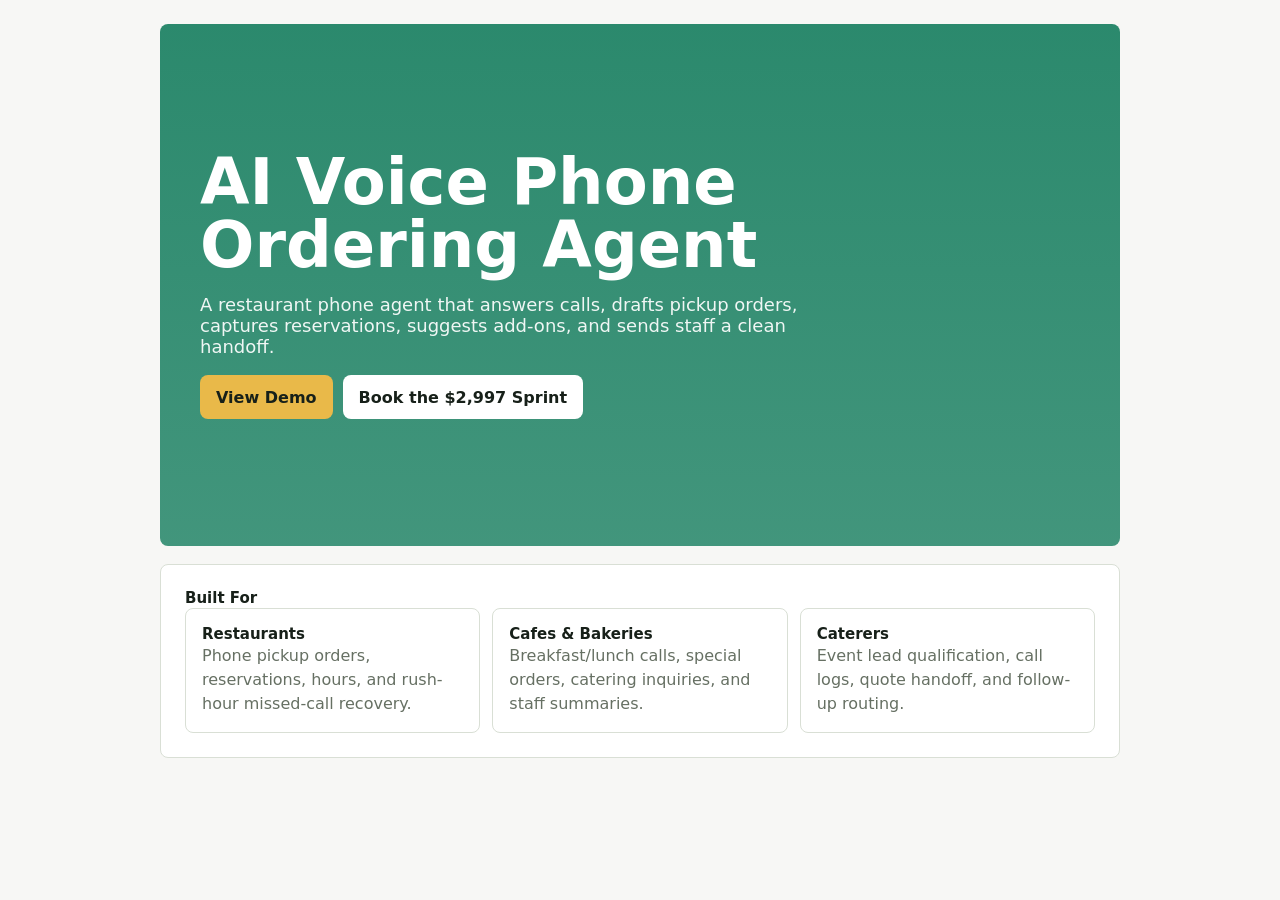
==== index.html @ 34880f33 "Launch AI voice phone ordering kit" ====
<!doctype html>
<html lang="en">
  <head>
    <meta charset="utf-8">
    <meta name="viewport" content="width=device-width, initial-scale=1">
    <title>AI Voice Phone Ordering Agent</title>
    <link rel="stylesheet" href="demo/styles.css">
    <style>
      .landing {
        max-width: 960px;
        margin: 0 auto;
        display: grid;
        gap: 18px;
      }

      .hero {
        min-height: 58vh;
        display: grid;
        align-content: center;
        gap: 18px;
        padding: 40px;
        border-radius: 8px;
        background:
          linear-gradient(rgba(15, 122, 90, 0.88), rgba(15, 122, 90, 0.78)),
          url("https://images.unsplash.com/photo-1555396273-367ea4eb4db5?auto=format&fit=crop&w=1800&q=80");
        background-size: cover;
        background-position: center;
        color: white;
      }

      .hero h1 {
        max-width: 760px;
        font-size: clamp(34px, 6vw, 64px);
        line-height: 0.98;
      }

      .hero p {
        max-width: 640px;
        color: rgba(255, 255, 255, 0.92);
        font-size: 18px;
      }

      .cta-row {
        display: flex;
        flex-wrap: wrap;
        gap: 10px;
      }

      .cta {
        display: inline-flex;
        min-height: 44px;
        align-items: center;
        justify-content: center;
        border-radius: 8px;
        padding: 0 16px;
        background: var(--yellow);
        color: var(--ink);
        font-weight: 800;
        text-decoration: none;
      }

      .cta.secondary {
        background: white;
      }

      .section {
        background: white;
        border: 1px solid var(--line);
        border-radius: 8px;
        padding: 24px;
      }

      .section-grid {
        display: grid;
        grid-template-columns: repeat(3, 1fr);
        gap: 12px;
      }

      .section-grid div {
        border: 1px solid var(--line);
        border-radius: 8px;
        padding: 16px;
      }

      .section p,
      .section li {
        color: var(--muted);
        line-height: 1.5;
      }

      @media (max-width: 760px) {
        .hero {
          padding: 28px;
        }

        .section-grid {
          grid-template-columns: 1fr;
        }
      }
    </style>
  </head>
  <body>
    <main class="app-shell">
      <div class="landing">
        <section class="hero">
          <h1>AI Voice Phone Ordering Agent</h1>
          <p>A restaurant phone agent that answers calls, drafts pickup orders, captures reservations, suggests add-ons, and sends staff a clean handoff.</p>
          <div class="cta-row">
            <a class="cta" href="demo/index.html">View Demo</a>
            <a class="cta secondary" href="https://buy.stripe.com/cNi7sLbmIe1E9G135V3sI0F">Book the $2,997 Sprint</a>
          </div>
        </section>

        <section class="section">
          <h2>Built For</h2>
          <div class="section-grid">
            <div>
              <h2>Restaurants</h2>
              <p>Phone pickup orders, reservations, hours, and rush-hour missed-call recovery.</p>
            </div>
            <div>
              <h2>Cafes & Bakeries</h2>
              <p>Breakfast/lunch calls, special orders, catering inquiries, and staff summaries.</p>
            </div>
            <div>
              <h2>Caterers</h2>
              <p>Event lead qualification, call logs, quote handoff, and follow-up routing.</p>
            </div>
          </div>
        </section>
      </div>
    </main>
  </body>
</html>
---- demo/styles.css ----
:root {
  color-scheme: light;
  --bg: #f7f7f5;
  --panel: #ffffff;
  --ink: #172019;
  --muted: #667063;
  --line: #d9dfd5;
  --green: #0f7a5a;
  --yellow: #e9b949;
  --red: #b84a3f;
  --shadow: 0 18px 60px rgba(23, 32, 25, 0.14);
}

* {
  box-sizing: border-box;
}

body {
  margin: 0;
  min-height: 100vh;
  font-family: Inter, ui-sans-serif, system-ui, -apple-system, BlinkMacSystemFont, "Segoe UI", sans-serif;
  background: var(--bg);
  color: var(--ink);
}

button,
input {
  font: inherit;
}

.app-shell {
  min-height: 100vh;
  padding: 24px;
}

.workspace {
  display: grid;
  grid-template-columns: minmax(250px, 320px) minmax(320px, 480px) minmax(250px, 320px);
  gap: 20px;
  max-width: 1200px;
  margin: 0 auto;
  align-items: stretch;
}

.panel,
.phone {
  background: var(--panel);
  border: 1px solid var(--line);
  border-radius: 8px;
  box-shadow: var(--shadow);
}

.panel {
  padding: 22px;
}

.brand-row {
  display: flex;
  gap: 14px;
  align-items: center;
}

.brand-mark {
  width: 48px;
  height: 48px;
  display: grid;
  place-items: center;
  border-radius: 8px;
  background: linear-gradient(135deg, var(--green), #0f5f42);
  color: white;
  font-weight: 800;
}

h1,
h2,
p {
  margin: 0;
}

h1 {
  font-size: 22px;
  line-height: 1.1;
}

h2 {
  font-size: 15px;
  line-height: 1.25;
}

.brand-row p,
.phone-header p,
.offer-box p,
.metric-grid p,
.menu-preview li,
.empty-state {
  color: var(--muted);
  font-size: 13px;
  line-height: 1.45;
}

.metric-grid {
  display: grid;
  grid-template-columns: repeat(3, 1fr);
  gap: 8px;
  margin: 24px 0;
}

.metric-grid div {
  border: 1px solid var(--line);
  border-radius: 8px;
  padding: 12px;
}

.metric-grid span {
  display: block;
  min-height: 24px;
  font-weight: 800;
  font-size: 18px;
}

.menu-preview ul {
  list-style: none;
  padding: 0;
  margin: 12px 0 0;
  display: grid;
  gap: 10px;
}

.menu-preview li {
  display: flex;
  justify-content: space-between;
  gap: 12px;
  border-bottom: 1px solid var(--line);
  padding-bottom: 8px;
}

.menu-preview strong {
  color: var(--ink);
  font-size: 13px;
}

.phone {
  min-height: 720px;
  display: grid;
  grid-template-rows: auto auto 1fr auto auto;
  overflow: hidden;
}

.phone-header {
  min-height: 72px;
  padding: 18px 20px;
  display: flex;
  align-items: center;
  gap: 12px;
  border-bottom: 1px solid var(--line);
  background: #fbfcfa;
}

.status-dot {
  width: 14px;
  height: 14px;
  border-radius: 50%;
  background: var(--green);
  box-shadow: 0 0 0 5px rgba(20, 136, 79, 0.14);
}

.call-meta {
  min-height: 44px;
  display: flex;
  justify-content: space-between;
  gap: 16px;
  align-items: center;
  padding: 10px 20px;
  border-bottom: 1px solid var(--line);
  color: var(--muted);
  font-size: 13px;
  text-transform: capitalize;
}

#call-timer {
  color: var(--ink);
  font-variant-numeric: tabular-nums;
  font-weight: 800;
}

.chat-log {
  padding: 20px;
  display: flex;
  flex-direction: column;
  gap: 12px;
  overflow: auto;
  background:
    linear-gradient(rgba(244, 246, 243, 0.92), rgba(244, 246, 243, 0.92)),
    repeating-linear-gradient(45deg, transparent 0 12px, rgba(20, 136, 79, 0.05) 12px 13px);
}

.message {
  max-width: 86%;
  border-radius: 8px;
  padding: 12px 14px;
  line-height: 1.45;
  font-size: 14px;
}

.message.customer {
  align-self: flex-end;
  background: var(--green);
  color: white;
}

.message.agent {
  align-self: flex-start;
  background: white;
  border: 1px solid var(--line);
}

.composer {
  display: grid;
  grid-template-columns: 1fr 44px;
  gap: 10px;
  padding: 14px;
  border-top: 1px solid var(--line);
}

.composer input {
  min-width: 0;
  border: 1px solid var(--line);
  border-radius: 8px;
  padding: 12px 14px;
}

.composer button {
  width: 44px;
  height: 44px;
  border: 0;
  border-radius: 8px;
  background: var(--green);
  color: white;
  cursor: pointer;
}

.composer svg {
  width: 20px;
  height: 20px;
  fill: currentColor;
}

.quick-actions {
  display: flex;
  gap: 8px;
  padding: 0 14px 14px;
}

.quick-actions button {
  min-height: 36px;
  flex: 1;
  border: 1px solid var(--line);
  border-radius: 8px;
  background: white;
  cursor: pointer;
  font-size: 13px;
}

.kitchen-panel {
  display: grid;
  grid-template-rows: auto 1fr auto auto;
  gap: 14px;
}

.kitchen-log {
  display: grid;
  gap: 10px;
  align-content: start;
}

.ticket {
  border-left: 4px solid var(--yellow);
  background: #fffaf0;
  border-radius: 8px;
  padding: 12px;
  color: var(--ink);
  font-size: 13px;
  line-height: 1.45;
}

.ticket.reservation {
  border-left-color: var(--green);
  background: #f0faf5;
}

.ticket.missed_call_recovery {
  border-left-color: var(--red);
  background: #fff5f3;
}

.offer-box {
  border: 1px solid var(--line);
  border-radius: 8px;
  padding: 14px;
  background: #fbfcfa;
}

.offer-box strong {
  display: block;
  color: var(--green);
  margin-bottom: 6px;
}

.sr-only {
  position: absolute;
  width: 1px;
  height: 1px;
  padding: 0;
  margin: -1px;
  overflow: hidden;
  clip: rect(0, 0, 0, 0);
  white-space: nowrap;
  border: 0;
}

@media (max-width: 980px) {
  .workspace {
    grid-template-columns: 1fr;
  }

  .phone {
    min-height: 640px;
  }
}

@media (max-width: 520px) {
  .app-shell {
    padding: 12px;
  }

  .metric-grid {
    grid-template-columns: 1fr;
  }

  .quick-actions {
    flex-direction: column;
  }
}
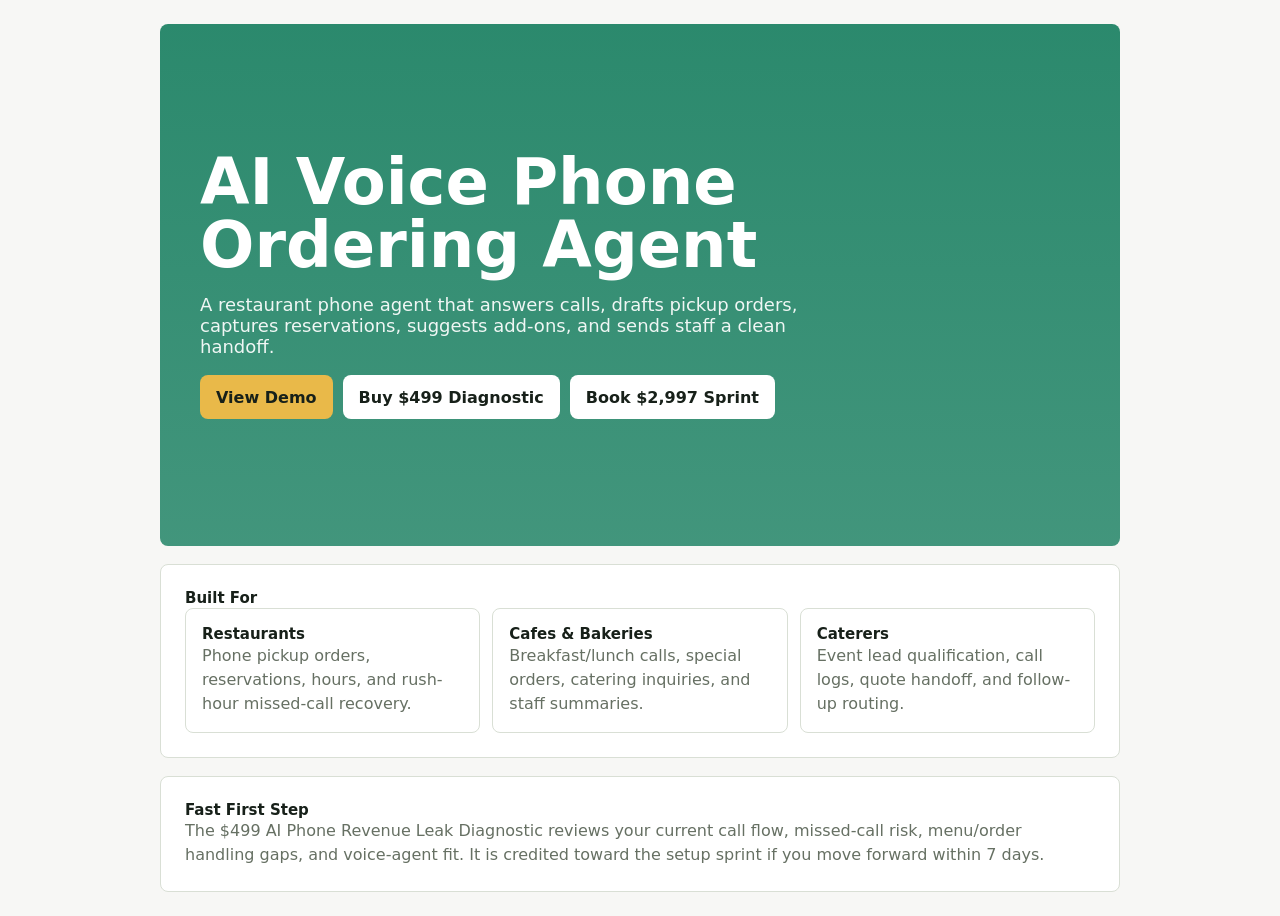
==== commit 5c66091c: "Send diagnostic outreach batch" ====
--- a/index.html
+++ b/index.html
@@ -107,7 +107,8 @@
           <p>A restaurant phone agent that answers calls, drafts pickup orders, captures reservations, suggests add-ons, and sends staff a clean handoff.</p>
           <div class="cta-row">
             <a class="cta" href="demo/index.html">View Demo</a>
-            <a class="cta secondary" href="https://buy.stripe.com/cNi7sLbmIe1E9G135V3sI0F">Book the $2,997 Sprint</a>
+            <a class="cta secondary" href="https://buy.stripe.com/8x2dR94Yk3n06tP7mb3sI0Q">Buy $499 Diagnostic</a>
+            <a class="cta secondary" href="https://buy.stripe.com/cNi7sLbmIe1E9G135V3sI0F">Book $2,997 Sprint</a>
           </div>
         </section>
 
@@ -128,6 +129,11 @@
             </div>
           </div>
         </section>
+
+        <section class="section">
+          <h2>Fast First Step</h2>
+          <p>The $499 AI Phone Revenue Leak Diagnostic reviews your current call flow, missed-call risk, menu/order handling gaps, and voice-agent fit. It is credited toward the setup sprint if you move forward within 7 days.</p>
+        </section>
       </div>
     </main>
   </body>
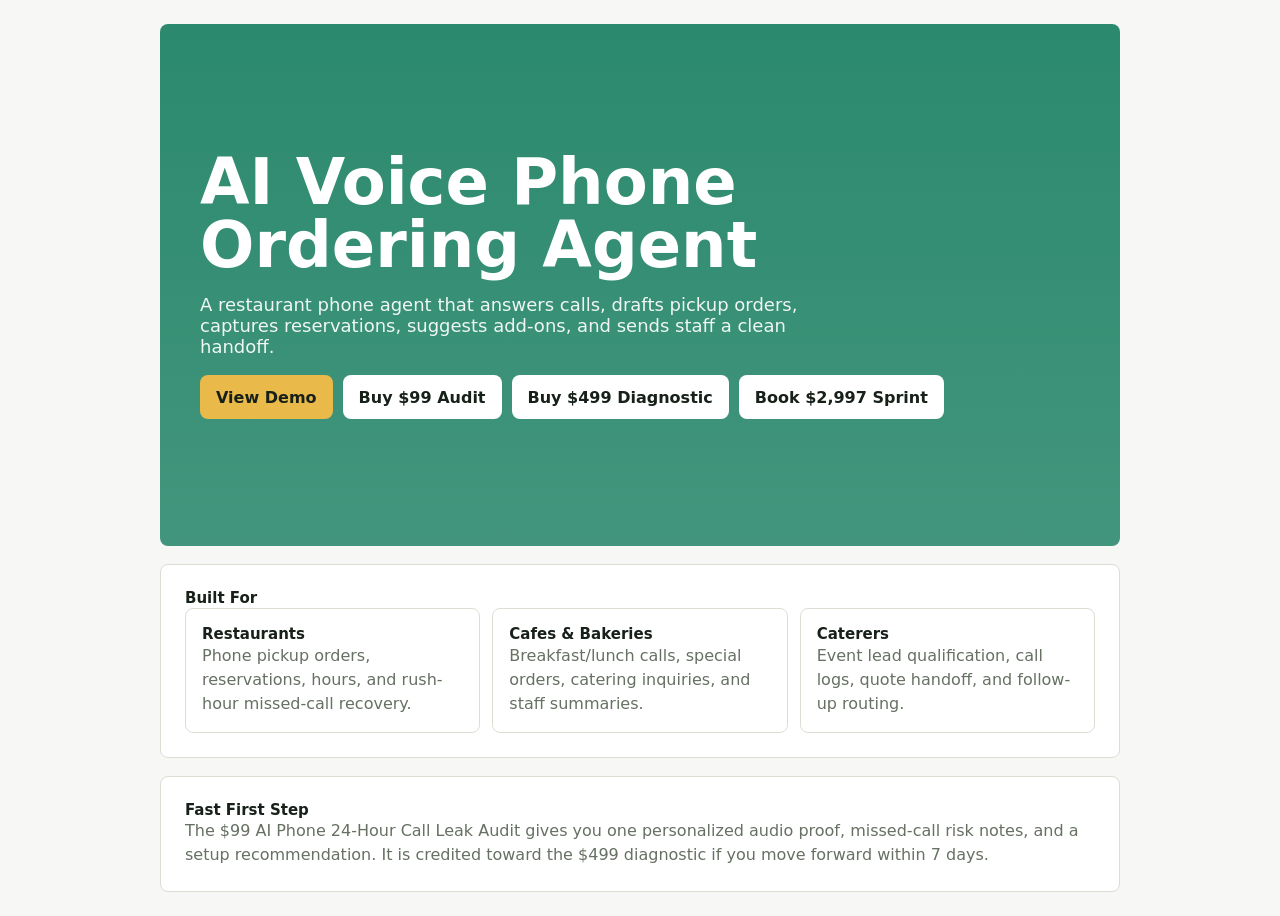
==== commit faba6490: "Add 99 dollar audit offer and followups" ====
--- a/index.html
+++ b/index.html
@@ -107,6 +107,7 @@
           <p>A restaurant phone agent that answers calls, drafts pickup orders, captures reservations, suggests add-ons, and sends staff a clean handoff.</p>
           <div class="cta-row">
             <a class="cta" href="demo/index.html">View Demo</a>
+            <a class="cta secondary" href="https://buy.stripe.com/eVq8wPaiEcXAf0l5e33sI17">Buy $99 Audit</a>
             <a class="cta secondary" href="https://buy.stripe.com/8x2dR94Yk3n06tP7mb3sI0Q">Buy $499 Diagnostic</a>
             <a class="cta secondary" href="https://buy.stripe.com/cNi7sLbmIe1E9G135V3sI0F">Book $2,997 Sprint</a>
           </div>
@@ -132,7 +133,7 @@
 
         <section class="section">
           <h2>Fast First Step</h2>
-          <p>The $499 AI Phone Revenue Leak Diagnostic reviews your current call flow, missed-call risk, menu/order handling gaps, and voice-agent fit. It is credited toward the setup sprint if you move forward within 7 days.</p>
+          <p>The $99 AI Phone 24-Hour Call Leak Audit gives you one personalized audio proof, missed-call risk notes, and a setup recommendation. It is credited toward the $499 diagnostic if you move forward within 7 days.</p>
         </section>
       </div>
     </main>
